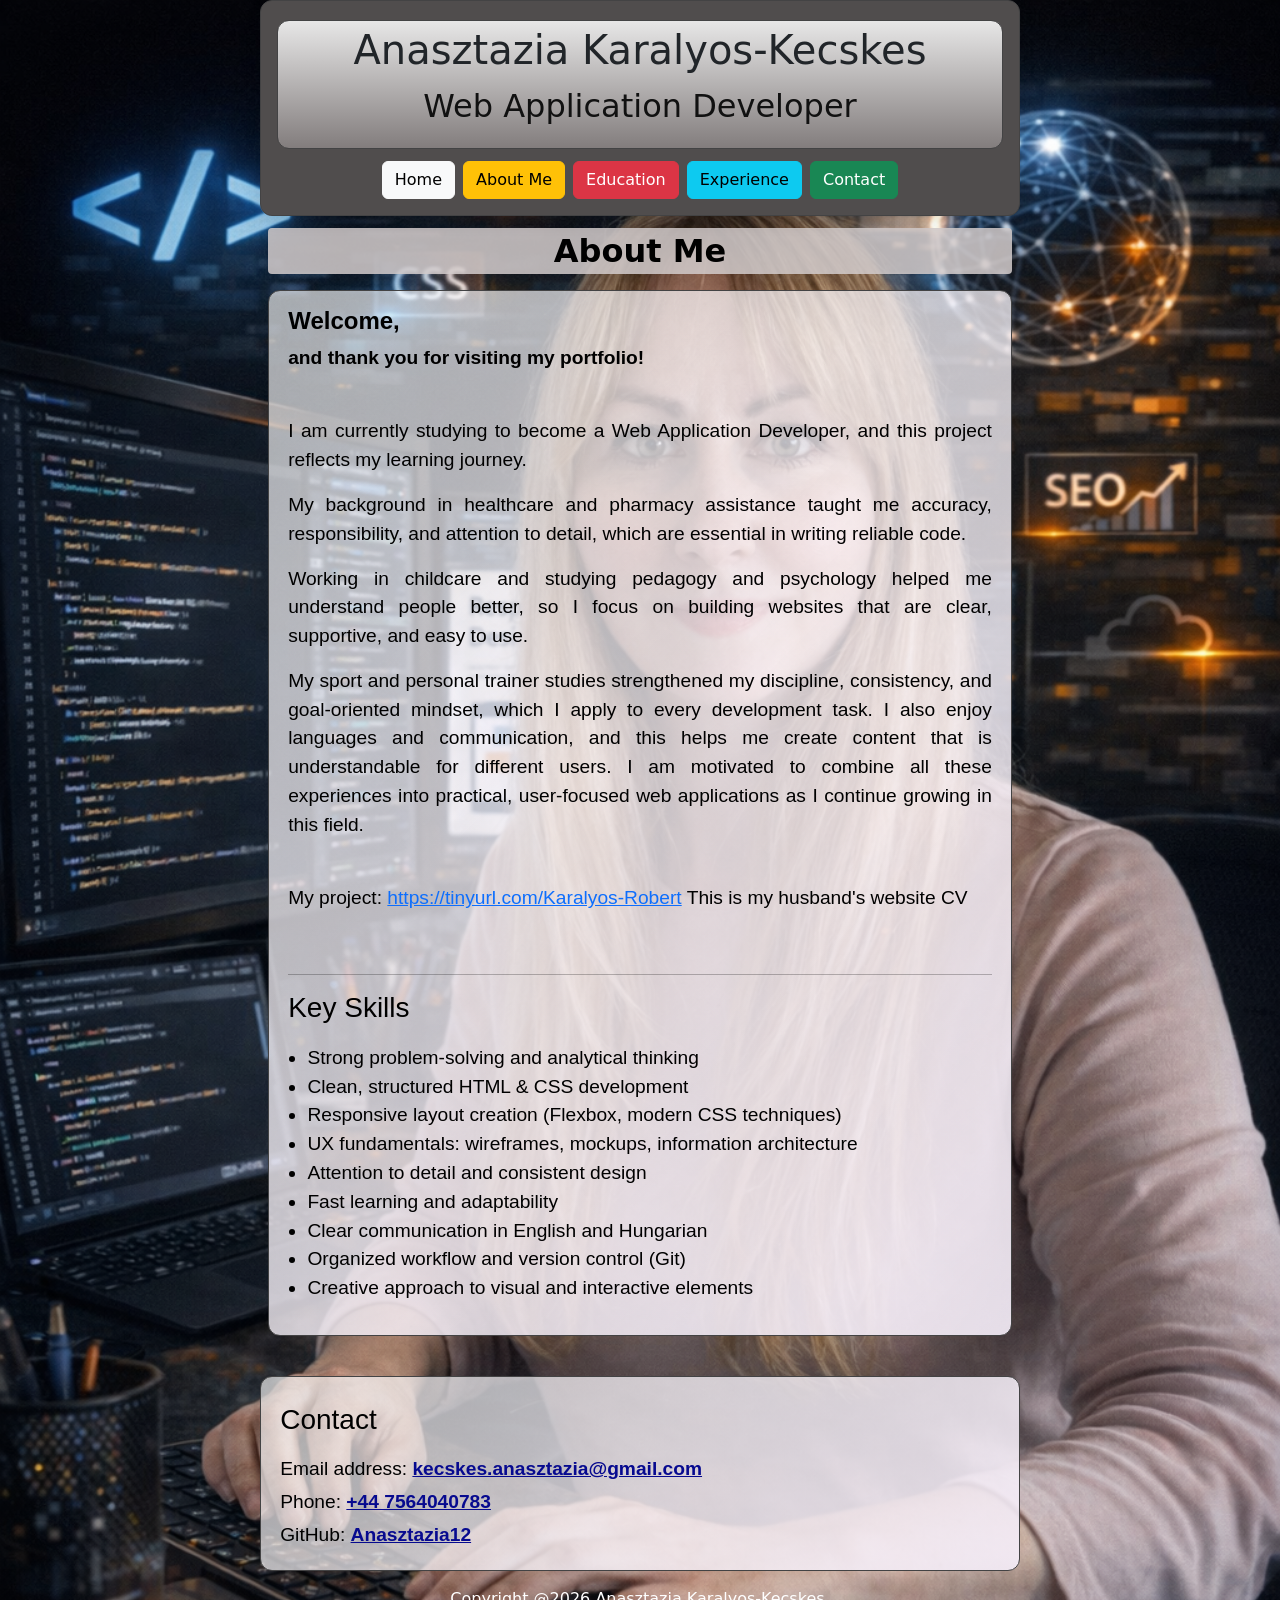
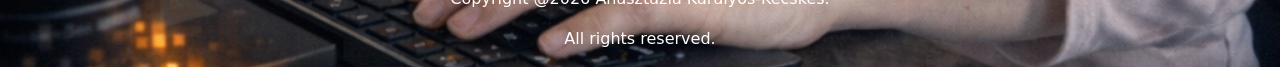
==== about_me.html @ f7497992 "bootstrap css, js link for modal" ====
<!DOCTYPE html>
<html lang="en">
<head>
    <meta charset="UTF-8">
    <meta name="viewport" content="width=device-width, initial-scale=1.0">

    <!-- Bootstrap CSS -->
    <link href="https://cdn.jsdelivr.net/npm/bootstrap@5.3.8/dist/css/bootstrap.min.css" rel="stylesheet">

    <!-- title -->
    <title>Anasztazia Karalyos-Kecskes</title>
    <meta name="description" content="Portfolio website of Anasztazia Karalyos-Kecskes, web application development student showcasing skills, education and professional experience.">

    <!-- Favicon -->
    <link rel="icon" href="assets/images/face_me.ico" type="image/x-icon">
    <link rel="icon" type="image/png" sizes="32x32" href="assets/images/face_me_32.png">
    <link rel="icon" type="image/png" sizes="16x16" href="assets/images/face_me_16.png">
    <link rel="apple-touch-icon" sizes="180x180" href="assets/images/face_me_180.png">

    <!-- style sheet -->
    <link rel="stylesheet" href="assets/css/style.css">
</head>

<body>
<!-- Header -->
<header class="top-title">
    <div class="page-shell">
        <h1>Anasztazia Karalyos-Kecskes</h1>
        <h2>Web Application Developer</h2>
    </div>

    <!-- Navigation -->
    <nav class="site-nav" aria-label="Main navigation">
        <a class="btn btn-light" href="index.html" role="button" aria-label="Go to Home page">Home</a>
        <a class="btn btn-warning" href="about_me.html" role="button" aria-label="Go to About Me page">About Me</a>
        <a class="btn btn-danger" href="education.html" role="button" aria-label="Go to Education page">Education</a>
        <a class="btn btn-info" href="experience.html" role="button" aria-label="Go to Experience page">Experience</a>
        <a class="btn btn-success" href="#contact" role="button" aria-label="Jump to Contact section">Contact</a>
    </nav>
</header> 

<!-- Main Section - About Me -->
 <main class="cv-layout">
    <section id="about-me">
        <div class="subtitle">
            <h2><strong>About Me</strong></h2>
        </div>
        <div class="info">
            <h4><strong>Welcome, </strong></h4>
            <p><strong>and thank you for visiting my portfolio!</strong></p>
            <br>
            <p>I am currently studying to become a Web Application Developer, and this project reflects my learning journey. </p> 
            <p>My background in healthcare and pharmacy assistance taught me accuracy, responsibility, and attention to detail, which are essential in writing reliable code.</p>
            <p> Working in childcare and studying pedagogy and psychology helped me understand people better, so I focus on building websites that are clear, supportive, and easy to use.</p>
            <p>My sport and personal trainer studies strengthened my discipline, consistency, and goal-oriented mindset, which I apply to every development task. 
            I also enjoy languages and communication, and this helps me create content that is understandable for different users. 
            I am motivated to combine all these experiences into practical, user-focused web applications as I continue growing in this field.</p>               
            <br>
            <p>My project: <a href="https://tinyurl.com/Karalyos-Robert" target="_blank" rel="noopener noreferrer">https://tinyurl.com/Karalyos-Robert</a> This is my husband's website CV</p>
            <br><hr>
            <!-- Key Skills -->
             <h3>  Key Skills  </h3>
             <ul class="skills-list">
                <li>Strong problem‑solving and analytical thinking</li>
                <li>Clean, structured HTML & CSS development</li>
                <li>Responsive layout creation (Flexbox, modern CSS techniques)</li>
                <li>UX fundamentals: wireframes, mockups, information architecture</li>
                <li>Attention to detail and consistent design</li>  
                <li>Fast learning and adaptability</li> 
                <li>Clear communication in English and Hungarian</li>
                <li>Organized workflow and version control (Git)</li>
                <li>Creative approach to visual and interactive elements</li> 
            </ul> 
        </div>
    </section>
</main>


<!-- Footer - Contact  -->
  <footer id="contact">
    <h3>Contact</h3>
    <p>Email address: <a href="mailto:kecskes.anasztazia@gmail.com">kecskes.anasztazia@gmail.com</a></p>
    <p>Phone: <a href="tel:+447564040783">+44 7564040783</a></p>
    <p>GitHub: <a href="https://github.com/Anasztazia12" target="_blank" rel="noopener noreferrer">Anasztazia12</a></p>
</footer>

<!-- Copyright -->
<div class="copyright">
    <p>Copyright @2026 Anasztazia Karalyos-Kecskes.</p>
    <p>All rights reserved.</p>
</div>

<!-- Bootstrap JS -->
<script src="https://cdn.jsdelivr.net/npm/bootstrap@5.3.8/dist/js/bootstrap.bundle.min.js"></script>
</body>
</html>
---- assets/css/style.css ----
@import url('https://fonts.googleapis.com/css2?family=Almendra+SC&display=swap');
* {
    box-sizing: border-box;
}

html {
    scroll-behavior: smooth;
}
body{
    background-image: url('../images/background2.png');
    background-size: cover;
    background-position: 98% top;
    background-attachment: fixed;
    background-repeat: no-repeat;
}
/* index.html */
.background {
    background-image: url('../images/picture.png');
    background-size: cover;
    background-position: center;
    background-attachment: fixed;
    background-repeat: no-repeat;
}
.page-shell1 {
    max-width: 800px;
    margin: 0.2rem auto;
    padding: 0.3rem;
    border-radius: 12px;
}
.top-title1 {
   max-width: 760px;
    margin: 0 auto;
    border-radius: 12px;
    border: 1px solid #171718;
    padding: 1rem;
    text-align: left;
    backdrop-filter: blur(4px);
    box-shadow: 0 6px 18px rgba(119, 115, 115, 0.08);
   background: linear-gradient(180deg, rgba(115, 153, 230, 0.925) 0%, rgba(88, 86, 86, 0.932) 100%);
    color: hwb(142 93% 3%);
}
.top-title1 h1, .top-title1 h2 {
    margin: 0;
    line-height: 1.2;
    color: hwb(142 93% 3%);
}
.profile-image {
    width: 100%;
}
.circle {
    width: 100px;
    height: 100px;
    border-radius: 50%;
    overflow: hidden;
    border: 1px solid #171718;
    flex-shrink: 0;
}
/* Quote */
.quote {
    margin-bottom: 1.5rem;
    padding-bottom: 0.5rem;
     flex: 1;
}
 .quote h5 {
    font-family: 'Almendra SC', static;
	font-size: 1.4rem;
    color: hwb(142 93% 3%);
	text-align: center;
    margin: 0;
}
.quote-row {
    display: flex;
    align-items: center;
    justify-content: space-between;
    gap: 0.6rem;
}

/* index.html-Footer - Contact */
#contact1 {
	color: hwb(142 93% 3%);
	max-width: 760px;
    margin: 1rem auto;
	padding: 1rem 1.2rem;
	font-family: 'Franklin Gothic Medium', 'Arial Narrow', Arial, sans-serif;
	font-size: larger;
	text-align: justify;
	border: 1px solid #171718;
	border-radius: 12px;
	background: linear-gradient(180deg, rgba(115, 153, 230, 0.925) 0%, rgba(88, 86, 86, 0.932) 100%);
}
h3.contact1-title {
    margin: 0 0 0.5rem 0;
    text-align: left;
}
footer {
    padding: 0;
}

#contact1 p {
    margin: 0.25rem 0;
    text-align: left;
}

#contact1 a {
    color: hwb(245 3% 61%);
}

/* Header */
.page-shell {
    max-width: 800px;
    margin: 0.2rem auto;
    padding: 0.3rem;
    border: 1px solid #434344;
    border-radius: 12px;
    background: linear-gradient(180deg, rgba(255, 255, 255, 0.863) 0%, rgba(143, 137, 137, 0.8) 100%);
}

h1 {
    margin: 0;
} 
h2 {
    color: rgb(17, 17, 17);
    margin-top: 0.2rem;
    display: block;
	padding: 0.6rem 0.8rem;
}
.top-title {
    max-width: 760px;
    margin: 0 auto;
    border-radius: 12px;
    border: 1px solid #434344;
    text-align: center;
    padding: 1rem;
    background-color: rgb(80, 77, 77);
    backdrop-filter: blur(4px);
    box-shadow: 0 6px 18px rgba(0,0,0,0.08);
     line-height: 1;
}

.top-title h5:last-of-type {
    margin-bottom: 1rem;
}

/* header - button */
.site-nav {
    display: flex;
    gap: 0.5rem;
	justify-content: center;
	align-self: self-end;
    margin-top: 0.8rem;
}

/* .cv-layout */
.subtitle h2 {
    text-align: center;
    color: black;
    background-color: rgba(211, 204, 204, 0.856);   
    padding: 4px 8px;
    border-radius: 4px; 
}

.cv-layout {
	color: black;
    max-width: 760px;
    margin: 0 auto;
    padding: 0.5rem;
}
.cv-layout ul {
    margin-top: 0.3rem;
    margin-bottom: 1rem;
    padding-left: 1.2rem;
}

.cv-layout li,
.cv-layout p {
    line-height: 1.5;
}
.profile-layout {
	display: flex;
	gap: 1.2rem;
	align-items: center;
	flex-wrap: wrap;
}

/* About me */
.info {
	max-width: 760px;
    margin: 1rem auto;
	padding: 1rem 1.2rem;
	font-family: 'Franklin Gothic Medium', 'Arial Narrow', Arial, sans-serif;
	font-size: larger;
	text-align: justify;
    border: 1px solid #434344;
	border-radius: 12px;
	background: linear-gradient(135deg, rgba(255, 255, 255, 0.63) 0%, rgba(244, 236, 247, 0.92) 100%);
}
/* Skills */
h3 {
    text-align: left;
    margin: 0.6rem 0;
    padding-bottom: 0.6rem;
}
.skills-list {
    list-style: disc;
    padding-left: 1.5rem;
    
}
/* Education */

.education-section {
    margin-bottom: 1rem;
    max-width: 760px;
    border-radius: 12px;
}
.edu-item {
    display: flex;
    flex-direction: column;
    gap: 0.8rem;
    padding: 0.55rem 0;
    border-bottom: 1px solid #272526;
    gap: 0.25rem;
}

.edu-item:hover {
    background: linear-gradient(135deg, hsl(0, 100%, 99%) 0%, #dbd8db 100%);
    border-color: #000000;
    border-radius: 6px;
}
.edu-list {
    background: linear-gradient(135deg, rgba(255, 255, 255, 0.63) 0%, rgba(244, 236, 247, 0.92) 100%);
    display: flex;
    flex-direction: column;
    list-style: none;
    padding: 0;
    margin: 0;
    border: 1px solid #434344;
    border-radius: 12px;
    padding: 0.8rem;
    font-family: 'Franklin Gothic Medium', 'Arial Narrow', Arial, sans-serif;
    font-size: larger;
}

.edu-year {
    min-width: 200px;
    font-weight: 800;
    color: rgb(7, 10, 143);
}

.edu-text {
    flex: 1;
    font-weight: 600;
}

/* Experience */

.experience-grid {
    max-width: 760px;
    display: flex;
    flex-wrap: wrap;
    gap: 1rem;
}

.experience-item {
    flex: 1 1 320px;
    border: 1px solid #434344;
    font-size: large;
    border-radius: 12px;
    padding: 0.8rem;
    background: linear-gradient(135deg, rgba(255, 255, 255, 0.63) 0%, rgba(244, 236, 247, 0.92) 100%);
}

  .experience-item:hover {
    transform: translateY(-8px);
    background: linear-gradient(135deg, hsl(0, 100%, 99%) 0%, #dbd8db 100%);
    border-color: #0a0a0a;
}

/* Footer - Contact */
#contact {
	color: black;
	max-width: 760px;
    margin: 1rem auto;
	padding: 1rem 1.2rem;
	font-family: 'Franklin Gothic Medium', 'Arial Narrow', Arial, sans-serif;
	font-size: larger;
	text-align: justify;
	border: 1px solid #434344;
	border-radius: 12px;
	background: linear-gradient(135deg, rgba(255, 255, 255, 0.63) 0%, rgba(244, 236, 247, 0.92) 100%);
}
h3.contact-title {
    margin: 0 0 0.5rem 0;
    text-align: left;
}
footer {
    padding: 0;
}

#contact p {
    margin: 0.25rem 0;
    text-align: left;
}

#contact a {
    color: rgb(7, 10, 143);
    font-weight: 700;
}
#contact a:active {
    color: red;
}

/* Copyright */
.copyright {
    margin-top: 0.6rem;
    text-align: center;
    font-size: 1rem;
    color: #ffffff;
}
/* Responsive */
@media (max-width: 600px) {

    body {
        background-attachment: scroll;
        background-position: center top;
        background-size: cover;
    }

    .site-nav {
        display: flex;
        flex-direction: row;
        flex-wrap: wrap;
        justify-content: center;
        gap: 8px;
    }

    .site-nav a {
        width: auto;
        font-size: 0.9rem;
        padding: 8px 10px;
    }

    .quote-row {
        flex-direction: row;
    }

    .circle {
        width: 70px;
        height: 70px;
    }

    .quote h5 {
        font-size: 1.4rem;
    }

}
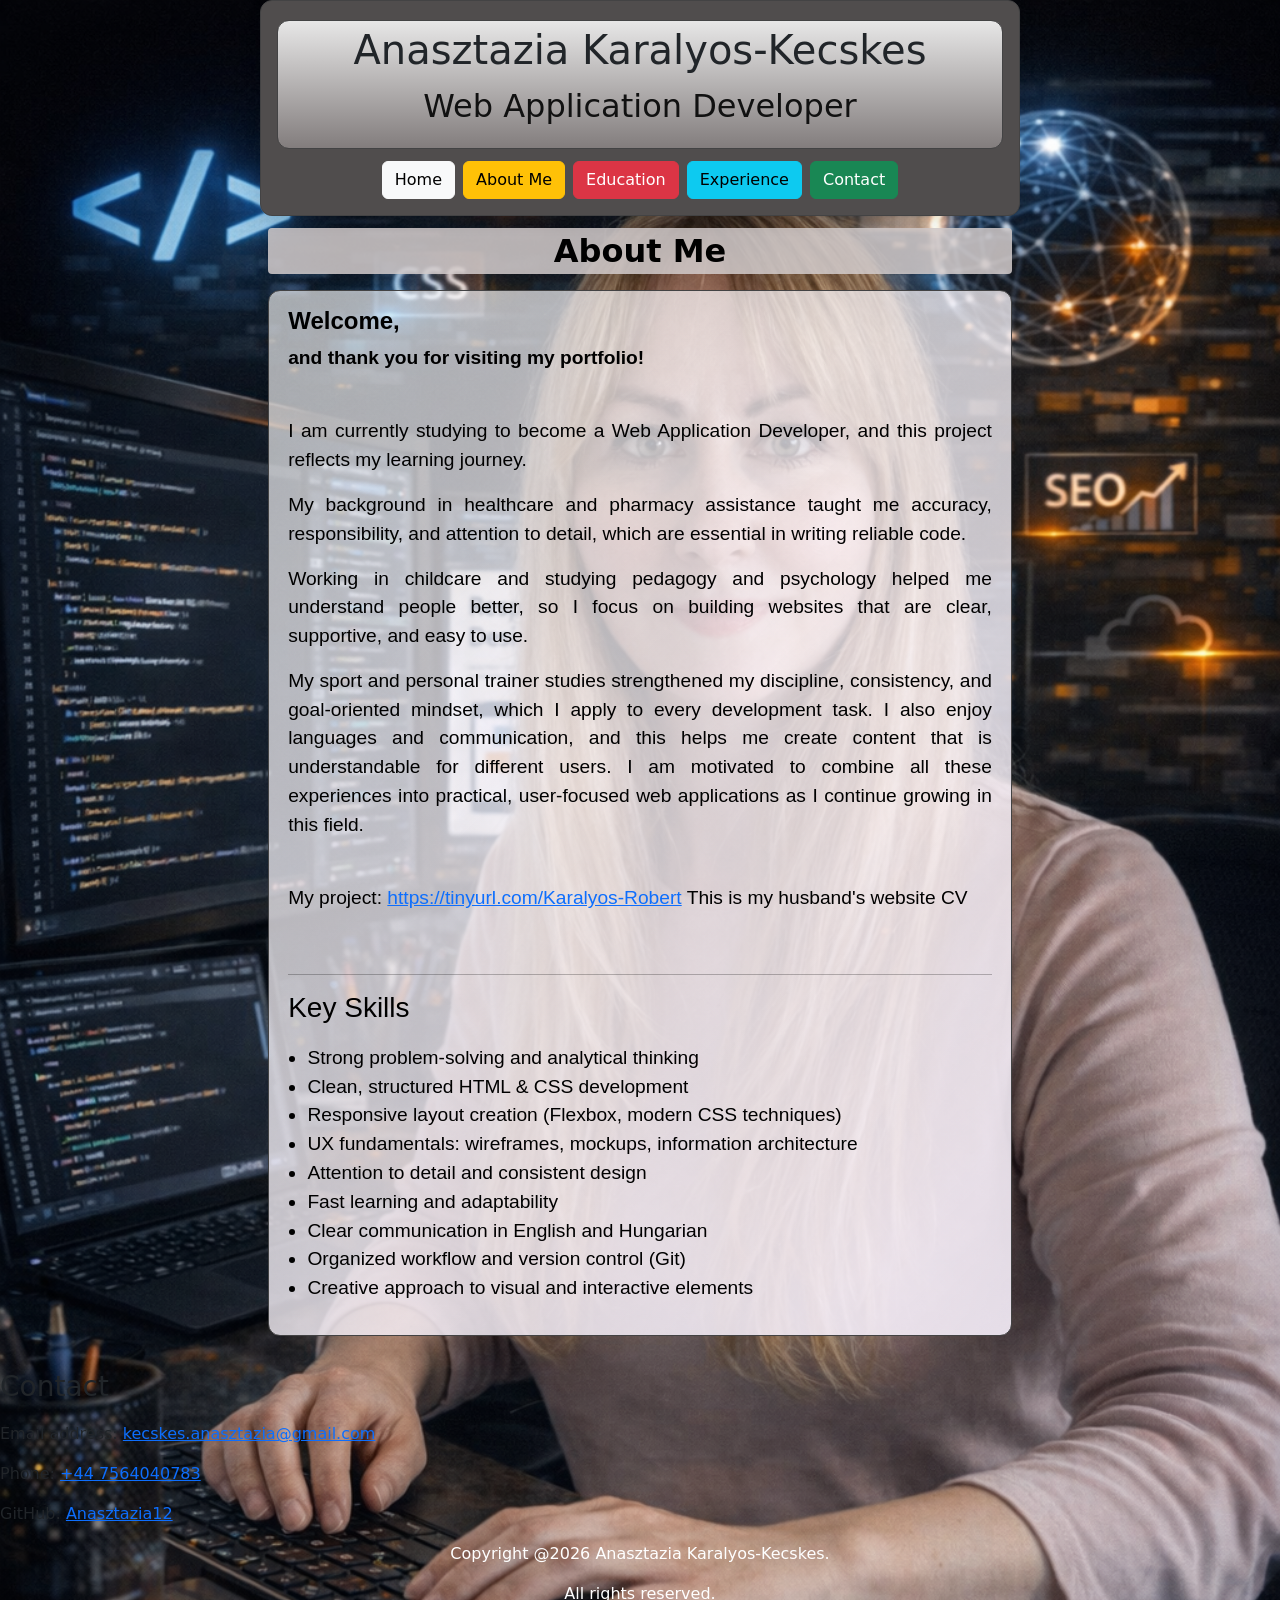
==== commit 87bfc6f8: "add contact modal and update contact button" ====
--- a/about_me.html
+++ b/about_me.html
@@ -35,7 +35,7 @@
         <a class="btn btn-warning" href="about_me.html" role="button" aria-label="Go to About Me page">About Me</a>
         <a class="btn btn-danger" href="education.html" role="button" aria-label="Go to Education page">Education</a>
         <a class="btn btn-info" href="experience.html" role="button" aria-label="Go to Experience page">Experience</a>
-        <a class="btn btn-success" href="#contact" role="button" aria-label="Jump to Contact section">Contact</a>
+        <button type="button" class="btn btn-success" data-bs-toggle="modal" data-bs-target="#contactModal" aria-label="Open Contact modal">Contact</button>
     </nav>
 </header> 
 
@@ -76,8 +76,25 @@
 </main>
 
 
-<!-- Footer - Contact  -->
-  <footer id="contact">
+<!-- Contact Modal -->
+<div class="modal fade" id="contactModal" tabindex="-1" aria-labelledby="contactModalLabel" aria-hidden="true">
+    <div class="modal-dialog">
+        <div class="modal-content">
+            <div class="modal-header">
+                <h5 class="modal-title" id="contactModalLabel">Contact</h5>
+                <button type="button" class="btn-close" data-bs-dismiss="modal" aria-label="Close"></button>
+            </div>
+            <div class="modal-body">
+                <p><strong>Email address:</strong> <a href="mailto:kecskes.anasztazia@gmail.com">kecskes.anasztazia@gmail.com</a></p>
+                <p><strong>Phone:</strong> <a href="tel:+447564040783">+44 7564040783</a></p>
+                <p><strong>GitHub:</strong> <a href="https://github.com/Anasztazia12" target="_blank" rel="noopener noreferrer">Anasztazia12</a></p>
+            </div>
+            <div class="modal-footer">
+                <button type="button" class="btn btn-secondary" data-bs-dismiss="modal">Close</button>
+            </div>
+        </div>
+    </div>
+</div>
     <h3>Contact</h3>
     <p>Email address: <a href="mailto:kecskes.anasztazia@gmail.com">kecskes.anasztazia@gmail.com</a></p>
     <p>Phone: <a href="tel:+447564040783">+44 7564040783</a></p>
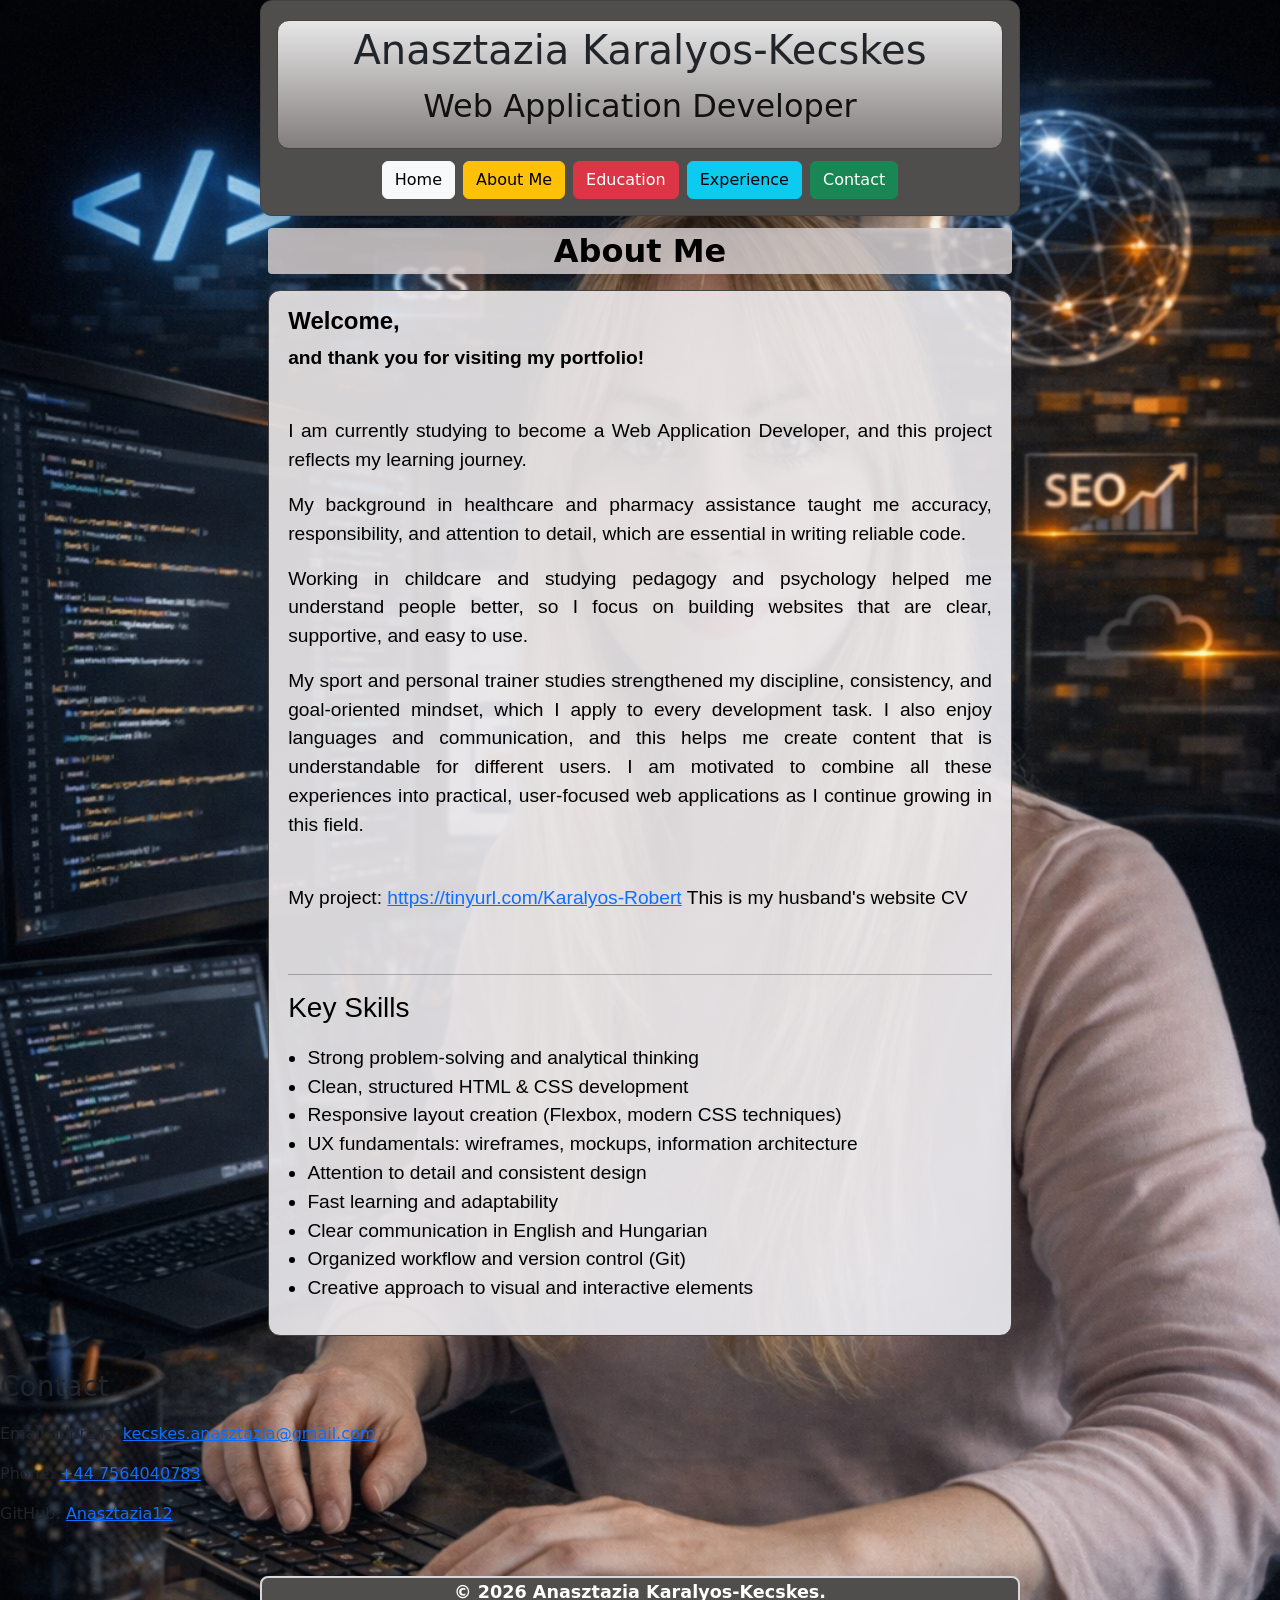
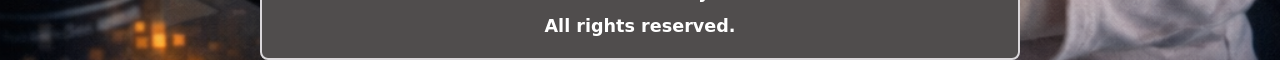
==== commit a0115c3e: "change copyright style, lighter background picture" ====
--- a/about_me.html
+++ b/about_me.html
@@ -15,7 +15,7 @@
     <link rel="icon" href="assets/images/face_me.ico" type="image/x-icon">
     <link rel="icon" type="image/png" sizes="32x32" href="assets/images/face_me_32.png">
     <link rel="icon" type="image/png" sizes="16x16" href="assets/images/face_me_16.png">
-    <link rel="apple-touch-icon" sizes="180x180" href="assets/images/face_me_180.png">
+    <link rel="apple-touch-icon" sizes="180x180" href="/assets/images/face_me_180.png">
 
     <!-- style sheet -->
     <link rel="stylesheet" href="assets/css/style.css">
@@ -103,8 +103,8 @@
 
 <!-- Copyright -->
 <div class="copyright">
-    <p>Copyright @2026 Anasztazia Karalyos-Kecskes.</p>
-    <p>All rights reserved.</p>
+    <p><strong>© 2026 Anasztazia Karalyos-Kecskes.</strong></p>
+    <p><strong>All rights reserved.</strong></p>
 </div>
 
 <!-- Bootstrap JS -->
--- a/assets/css/style.css
+++ b/assets/css/style.css
@@ -14,36 +14,40 @@
     background-repeat: no-repeat;
 }
 /* index.html */
-.background {
-    background-image: url('../images/picture.png');
-    background-size: cover;
-    background-position: center;
-    background-attachment: fixed;
-    background-repeat: no-repeat;
-}
+.background { 
+    background-image: url('../images/picture.png'); 
+    background-size: cover; 
+    background-position: center 20%; 
+    background-attachment: fixed; 
+    background-repeat: no-repeat; 
+}
+
+
 .page-shell1 {
-    max-width: 800px;
+    max-width: 760px;
     margin: 0.2rem auto;
     padding: 0.3rem;
     border-radius: 12px;
 }
-.top-title1 {
+.top-title1  {
    max-width: 760px;
     margin: 0 auto;
     border-radius: 12px;
-    border: 1px solid #171718;
+    border: 4px solid #cfcff3;
     padding: 1rem;
     text-align: left;
     backdrop-filter: blur(4px);
-    box-shadow: 0 6px 18px rgba(119, 115, 115, 0.08);
-   background: linear-gradient(180deg, rgba(115, 153, 230, 0.925) 0%, rgba(88, 86, 86, 0.932) 100%);
+    background: linear-gradient(180deg, rgba(138, 172, 240, 0.925) 0%, rgba(66, 66, 66, 0.932) 100%);
     color: hwb(142 93% 3%);
 }
 .top-title1 h1, .top-title1 h2 {
     margin: 0;
     line-height: 1.2;
     color: hwb(142 93% 3%);
-}
+    text-align: center;
+}
+
+/* Picture */
 .profile-image {
     width: 100%;
 }
@@ -59,7 +63,7 @@
 .quote {
     margin-bottom: 1.5rem;
     padding-bottom: 0.5rem;
-     flex: 1;
+    flex: 1;
 }
  .quote h5 {
     font-family: 'Almendra SC', static;
@@ -75,36 +79,6 @@
     gap: 0.6rem;
 }
 
-/* index.html-Footer - Contact */
-#contact1 {
-	color: hwb(142 93% 3%);
-	max-width: 760px;
-    margin: 1rem auto;
-	padding: 1rem 1.2rem;
-	font-family: 'Franklin Gothic Medium', 'Arial Narrow', Arial, sans-serif;
-	font-size: larger;
-	text-align: justify;
-	border: 1px solid #171718;
-	border-radius: 12px;
-	background: linear-gradient(180deg, rgba(115, 153, 230, 0.925) 0%, rgba(88, 86, 86, 0.932) 100%);
-}
-h3.contact1-title {
-    margin: 0 0 0.5rem 0;
-    text-align: left;
-}
-footer {
-    padding: 0;
-}
-
-#contact1 p {
-    margin: 0.25rem 0;
-    text-align: left;
-}
-
-#contact1 a {
-    color: hwb(245 3% 61%);
-}
-
 /* Header */
 .page-shell {
     max-width: 800px;
@@ -114,7 +88,6 @@
     border-radius: 12px;
     background: linear-gradient(180deg, rgba(255, 255, 255, 0.863) 0%, rgba(143, 137, 137, 0.8) 100%);
 }
-
 h1 {
     margin: 0;
 } 
@@ -134,7 +107,7 @@
     background-color: rgb(80, 77, 77);
     backdrop-filter: blur(4px);
     box-shadow: 0 6px 18px rgba(0,0,0,0.08);
-     line-height: 1;
+    line-height: 1;
 }
 
 .top-title h5:last-of-type {
@@ -158,7 +131,6 @@
     padding: 4px 8px;
     border-radius: 4px; 
 }
-
 .cv-layout {
 	color: black;
     max-width: 760px;
@@ -170,7 +142,6 @@
     margin-bottom: 1rem;
     padding-left: 1.2rem;
 }
-
 .cv-layout li,
 .cv-layout p {
     line-height: 1.5;
@@ -192,8 +163,9 @@
 	text-align: justify;
     border: 1px solid #434344;
 	border-radius: 12px;
-	background: linear-gradient(135deg, rgba(255, 255, 255, 0.63) 0%, rgba(244, 236, 247, 0.92) 100%);
-}
+    background: linear-gradient(135deg, rgba(235, 231, 231, 0.904) 0%, rgba(235, 235, 240, 0.92) 100%);
+}
+
 /* Skills */
 h3 {
     text-align: left;
@@ -203,10 +175,9 @@
 .skills-list {
     list-style: disc;
     padding-left: 1.5rem;
-    
-}
+}
+
 /* Education */
-
 .education-section {
     margin-bottom: 1rem;
     max-width: 760px;
@@ -215,19 +186,11 @@
 .edu-item {
     display: flex;
     flex-direction: column;
-    gap: 0.8rem;
+    gap: 0.25rem;
     padding: 0.55rem 0;
-    border-bottom: 1px solid #272526;
-    gap: 0.25rem;
-}
-
-.edu-item:hover {
-    background: linear-gradient(135deg, hsl(0, 100%, 99%) 0%, #dbd8db 100%);
-    border-color: #000000;
-    border-radius: 6px;
+    border-bottom: 1px solid #434344;
 }
 .edu-list {
-    background: linear-gradient(135deg, rgba(255, 255, 255, 0.63) 0%, rgba(244, 236, 247, 0.92) 100%);
     display: flex;
     flex-direction: column;
     list-style: none;
@@ -238,84 +201,148 @@
     padding: 0.8rem;
     font-family: 'Franklin Gothic Medium', 'Arial Narrow', Arial, sans-serif;
     font-size: larger;
-}
-
+    background: linear-gradient(135deg, rgba(235, 231, 231, 0.904) 0%, rgba(235, 235, 240, 0.92) 100%);
+}
 .edu-year {
     min-width: 200px;
     font-weight: 800;
     color: rgb(7, 10, 143);
 }
-
 .edu-text {
     flex: 1;
     font-weight: 600;
 }
-
+.edu-item:hover {
+    background: linear-gradient(135deg, hsl(0, 1%, 20%) 0%, #dbd8db 100%);
+    border-color: #0a0a0a;
+    border-radius: 6px;
+}
 /* Experience */
-
 .experience-grid {
     max-width: 760px;
     display: flex;
     flex-wrap: wrap;
     gap: 1rem;
 }
-
 .experience-item {
     flex: 1 1 320px;
     border: 1px solid #434344;
     font-size: large;
     border-radius: 12px;
     padding: 0.8rem;
-    background: linear-gradient(135deg, rgba(255, 255, 255, 0.63) 0%, rgba(244, 236, 247, 0.92) 100%);
-}
-
+    background: linear-gradient(135deg, rgba(235, 231, 231, 0.89) 0%, rgba(235, 235, 240, 0.92) 100%);
+}
   .experience-item:hover {
     transform: translateY(-8px);
-    background: linear-gradient(135deg, hsl(0, 100%, 99%) 0%, #dbd8db 100%);
+    background: linear-gradient(135deg, hsl(0, 1%, 20%) 0%, #dbd8db 100%);
     border-color: #0a0a0a;
-}
-
-/* Footer - Contact */
-#contact {
-	color: black;
-	max-width: 760px;
-    margin: 1rem auto;
-	padding: 1rem 1.2rem;
-	font-family: 'Franklin Gothic Medium', 'Arial Narrow', Arial, sans-serif;
-	font-size: larger;
-	text-align: justify;
-	border: 1px solid #434344;
-	border-radius: 12px;
-	background: linear-gradient(135deg, rgba(255, 255, 255, 0.63) 0%, rgba(244, 236, 247, 0.92) 100%);
-}
-h3.contact-title {
-    margin: 0 0 0.5rem 0;
-    text-align: left;
-}
-footer {
-    padding: 0;
-}
-
-#contact p {
-    margin: 0.25rem 0;
-    text-align: left;
-}
-
-#contact a {
-    color: rgb(7, 10, 143);
-    font-weight: 700;
-}
-#contact a:active {
-    color: red;
 }
 
 /* Copyright */
 .copyright {
-    margin-top: 0.6rem;
+    max-width: 760px;
+    margin: 50px auto 0;
+    padding: 6px 12px;
+    background-color: rgb(80, 77, 77);
+    backdrop-filter: blur(4px);
+    box-shadow: 0 6px 18px rgba(0,0,0,0.08);
+    line-height: 1;
+    border-radius: 8px;
+    border: #dbd8db 2px solid;
     text-align: center;
-    font-size: 1rem;
+    font-size: 1.1rem;
     color: #ffffff;
 }
+
+/* Custom Bootstrap modal style for contact */
+#contactModal .modal-content {
+    background: linear-gradient(135deg, rgba(245,245,245,0.97) 0%, rgba(180,180,180,0.92) 100%);
+    border-radius: 16px;
+    border: 2px solid #434344;
+    box-shadow: 0 8px 32px rgba(80,77,77,0.18);
+}
+#contactModal .modal-header, #contactModal .modal-footer {
+    background: rgba(143,137,137,0.18);
+    border-bottom: 1px solid #434344;
+    border-top-left-radius: 16px;
+    border-top-right-radius: 16px;
+}
+#contactModal .modal-title {
+    color: #232323;
+    font-family: 'Almendra SC', serif;
+    font-size: 1.6rem;
+}
+#contactModal .modal-body {
+    font-family: 'Franklin Gothic Medium', 'Arial Narrow', Arial, sans-serif;
+    font-size: 1.1rem;
+    color: #171718;
+
+}
+#contactModal .btn-secondary {
+    background: linear-gradient(90deg, #b4b4b4 0%, #585656 100%);
+    color: #fff;
+    border: none;
+}
+#contactModal .btn-close {
+    filter: none;
+    opacity: 1;
+    background-color: #e0e0e0;
+    border-radius: 50%;
+    border: 2px solid #2a4d8f;
+    width: 2.2rem;
+    height: 2.2rem;
+    box-shadow: 0 4px 16px rgba(42,77,143,0.18);
+    display: flex;
+    align-items: center;
+    justify-content: center;
+    transition: background 0.2s, border 0.2s, box-shadow 0.2s, transform 0.2s;
+    color: #2a4d8f;
+    font-size: 1.6rem;
+}
+#contactModal .btn-close::after {
+    content: '×';
+    font-size: 1.6rem;
+    color: #2a4d8f;
+    font-weight: bold;
+    line-height: 1;
+    display: block;
+    width: 100%;
+    text-align: center;
+}
+#contactModal .btn-close span {
+    display: none;
+}
+#contactModal .btn-close:hover {
+    background-color: #2a4d8f;
+    border-color: #232323;
+    color: #fff;
+    box-shadow: 0 6px 24px rgba(42,77,143,0.28);
+    transform: scale(1.08);
+}
+#contactModal .btn-close:hover::after {
+    color: #fff;
+}
+#contactModal .btn-close:focus {
+    outline: 2px solid #2a4d8f;
+    outline-offset: 2px;
+}
+#contactModal .btn-secondary:hover {
+    color: blue;
+}
+
+    
+#contactModal .modal-body a {
+    color: #082d72;
+    font-weight: 700;
+    text-decoration: underline;
+}
+#contactModal .modal-body a:hover {
+    color: #048079;
+}
+#contactModal .modal-body a:active {
+    color: #af0404;
+}
+
 /* Responsive */
 @media (max-width: 600px) {
 
@@ -342,14 +369,32 @@
     .quote-row {
         flex-direction: row;
     }
-
+    .quote h5 {
+        font-size: 1.4rem;
+    }
     .circle {
         width: 70px;
         height: 70px;
     }
 
-    .quote h5 {
-        font-size: 1.4rem;
-    }
-
-} +    #contactModal .modal-content {
+        padding: 0.5rem;
+        border-radius: 10px;
+    }
+    #contactModal .modal-title {
+        font-size: 1.2rem;
+    }
+    #contactModal .modal-body {
+        font-size: 1rem;
+        padding: 0.5rem 0.2rem;
+    }
+    #contactModal .modal-header, #contactModal .modal-footer {
+        border-radius: 10px 10px 0 0;
+        padding: 0.5rem 0.7rem;
+    }
+    #contactModal .btn-secondary {
+        font-size: 0.95rem;
+        padding: 0.3rem 0.8rem;
+    }
+}
+
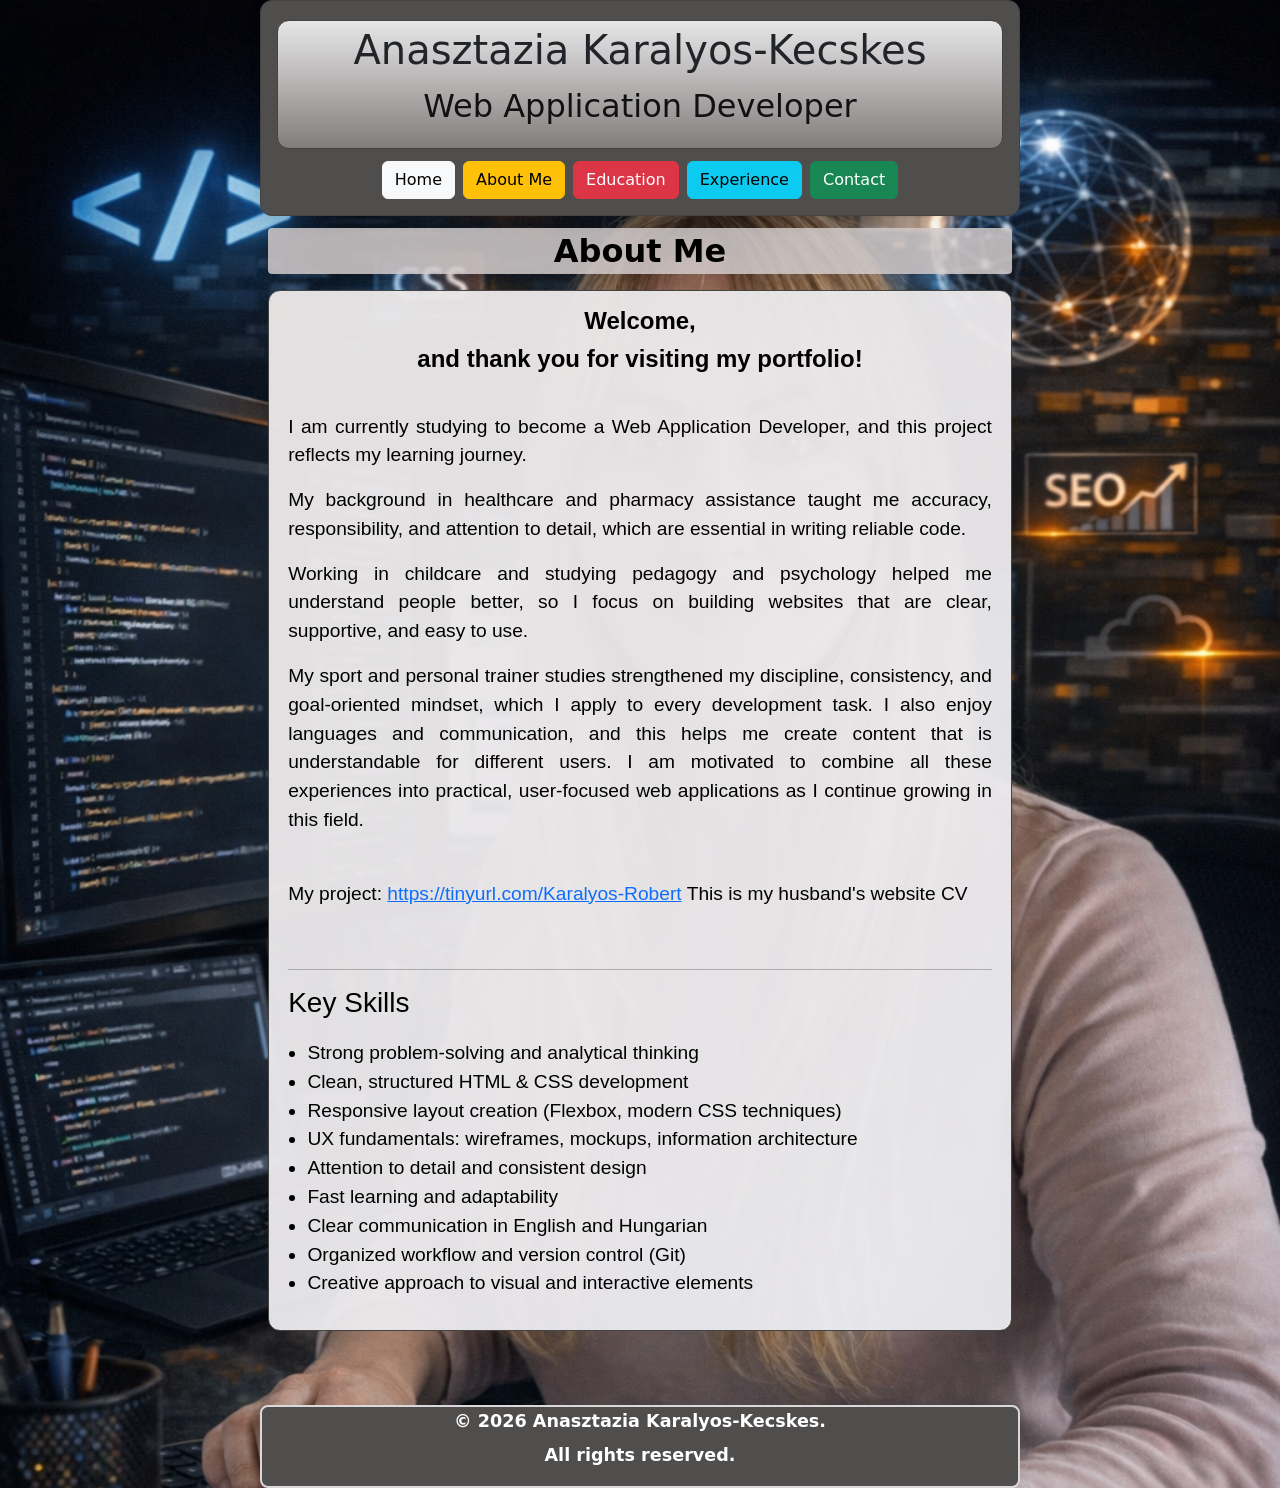
==== commit 628847a6: "Add missing <footer> section and center copyright" ====
--- a/about_me.html
+++ b/about_me.html
@@ -47,7 +47,7 @@
         </div>
         <div class="info">
             <h4><strong>Welcome, </strong></h4>
-            <p><strong>and thank you for visiting my portfolio!</strong></p>
+            <h4><strong>and thank you for visiting my portfolio!</strong></h4>
             <br>
             <p>I am currently studying to become a Web Application Developer, and this project reflects my learning journey. </p> 
             <p>My background in healthcare and pharmacy assistance taught me accuracy, responsibility, and attention to detail, which are essential in writing reliable code.</p>
@@ -75,7 +75,6 @@
     </section>
 </main>
 
-
 <!-- Contact Modal -->
 <div class="modal fade" id="contactModal" tabindex="-1" aria-labelledby="contactModalLabel" aria-hidden="true">
     <div class="modal-dialog">
@@ -95,17 +94,12 @@
         </div>
     </div>
 </div>
-    <h3>Contact</h3>
-    <p>Email address: <a href="mailto:kecskes.anasztazia@gmail.com">kecskes.anasztazia@gmail.com</a></p>
-    <p>Phone: <a href="tel:+447564040783">+44 7564040783</a></p>
-    <p>GitHub: <a href="https://github.com/Anasztazia12" target="_blank" rel="noopener noreferrer">Anasztazia12</a></p>
-</footer>
 
 <!-- Copyright -->
-<div class="copyright">
+<footer class="copyright">
     <p><strong>© 2026 Anasztazia Karalyos-Kecskes.</strong></p>
     <p><strong>All rights reserved.</strong></p>
-</div>
+</footer>
 
 <!-- Bootstrap JS -->
 <script src="https://cdn.jsdelivr.net/npm/bootstrap@5.3.8/dist/js/bootstrap.bundle.min.js"></script>
--- a/assets/css/style.css
+++ b/assets/css/style.css
@@ -163,7 +163,12 @@
 	text-align: justify;
     border: 1px solid #434344;
 	border-radius: 12px;
-    background: linear-gradient(135deg, rgba(235, 231, 231, 0.904) 0%, rgba(235, 235, 240, 0.92) 100%);
+    background: linear-gradient(135deg, rgba(235, 231, 231, 0.966) 0%, rgba(235, 235, 240, 0.952) 100%);
+}
+h4 {
+    margin: 0;
+    padding-bottom: 0.6rem;
+    text-align: center;
 }
 
 /* Skills */
@@ -201,7 +206,7 @@
     padding: 0.8rem;
     font-family: 'Franklin Gothic Medium', 'Arial Narrow', Arial, sans-serif;
     font-size: larger;
-    background: linear-gradient(135deg, rgba(235, 231, 231, 0.904) 0%, rgba(235, 235, 240, 0.92) 100%);
+    background: linear-gradient(135deg, rgba(235, 231, 231, 0.966) 0%, rgba(235, 235, 240, 0.952) 100%);
 }
 .edu-year {
     min-width: 200px;
@@ -230,7 +235,7 @@
     font-size: large;
     border-radius: 12px;
     padding: 0.8rem;
-    background: linear-gradient(135deg, rgba(235, 231, 231, 0.89) 0%, rgba(235, 235, 240, 0.92) 100%);
+    background: linear-gradient(135deg, rgba(235, 231, 231, 0.966) 0%, rgba(235, 235, 240, 0.952) 100%);
 }
   .experience-item:hover {
     transform: translateY(-8px);
@@ -330,7 +335,6 @@
     color: blue;
 }
 
-    
 #contactModal .modal-body a {
     color: #082d72;
     font-weight: 700;
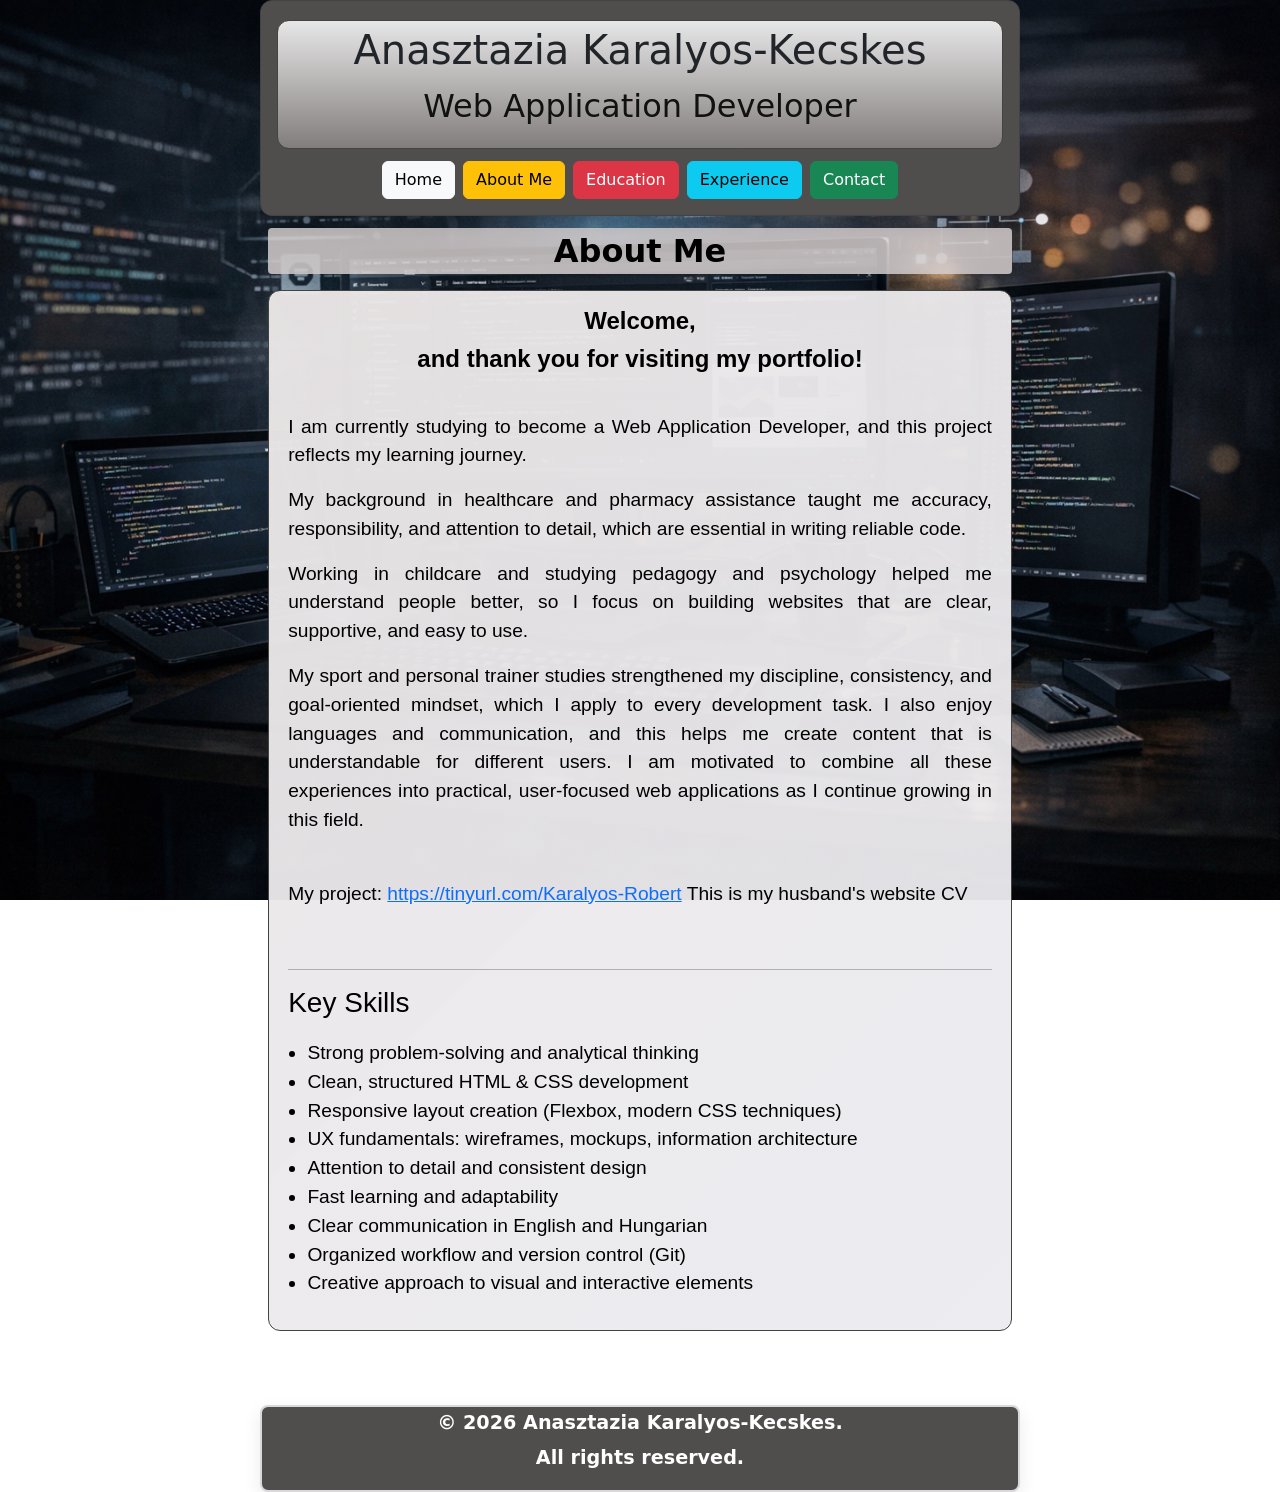
==== commit 4aab3871: "correct favicon paths, remove invalid ARIA labele, and fix CSS code" ====
--- a/about_me.html
+++ b/about_me.html
@@ -15,7 +15,7 @@
     <link rel="icon" href="assets/images/face_me.ico" type="image/x-icon">
     <link rel="icon" type="image/png" sizes="32x32" href="assets/images/face_me_32.png">
     <link rel="icon" type="image/png" sizes="16x16" href="assets/images/face_me_16.png">
-    <link rel="apple-touch-icon" sizes="180x180" href="/assets/images/face_me_180.png">
+    <link rel="apple-touch-icon" sizes="180x180" href="assets/images/face_me_180.png">
 
     <!-- style sheet -->
     <link rel="stylesheet" href="assets/css/style.css">
--- a/assets/css/style.css
+++ b/assets/css/style.css
@@ -7,7 +7,7 @@
     scroll-behavior: smooth;
 }
 body{
-    background-image: url('../images/background2.png');
+    background-image: url('../images/picture.png');
     background-size: cover;
     background-position: 98% top;
     background-attachment: fixed;
@@ -16,8 +16,8 @@
 /* index.html */
 .background { 
     background-image: url('../images/picture.png'); 
-    background-size: cover; 
-    background-position: center 20%; 
+    background-size: cover;
+    background-position: 90% 20%; 
     background-attachment: fixed; 
     background-repeat: no-repeat; 
 }
@@ -66,7 +66,7 @@
     flex: 1;
 }
  .quote h5 {
-    font-family: 'Almendra SC', static;
+    font-family: 'Almendra SC', serif;
 	font-size: 1.4rem;
     color: hwb(142 93% 3%);
 	text-align: center;
@@ -77,6 +77,24 @@
     align-items: center;
     justify-content: space-between;
     gap: 0.6rem;
+}
+.copyright1 {
+    max-width: 760px;
+    margin: 50px auto 0;
+    position: fixed;
+    bottom: 0;
+    left: 0;
+    right: 0;
+    padding: 6px 12px;
+    background: linear-gradient(180deg, rgba(138, 172, 240, 0.925) 0%, rgba(66, 66, 66, 0.932) 100%);
+    backdrop-filter: blur(4px);
+    box-shadow: 0 6px 18px rgba(0,0,0,0.08);
+    line-height: 1;
+    border-radius: 8px;
+    border: #dbd8db 2px solid;
+    text-align: center;
+    font-size: 1.2rem;
+    color: #ffffff;
 }
 
 /* Header */
@@ -255,7 +273,7 @@
     border-radius: 8px;
     border: #dbd8db 2px solid;
     text-align: center;
-    font-size: 1.1rem;
+    font-size: 1.2rem;
     color: #ffffff;
 }
 
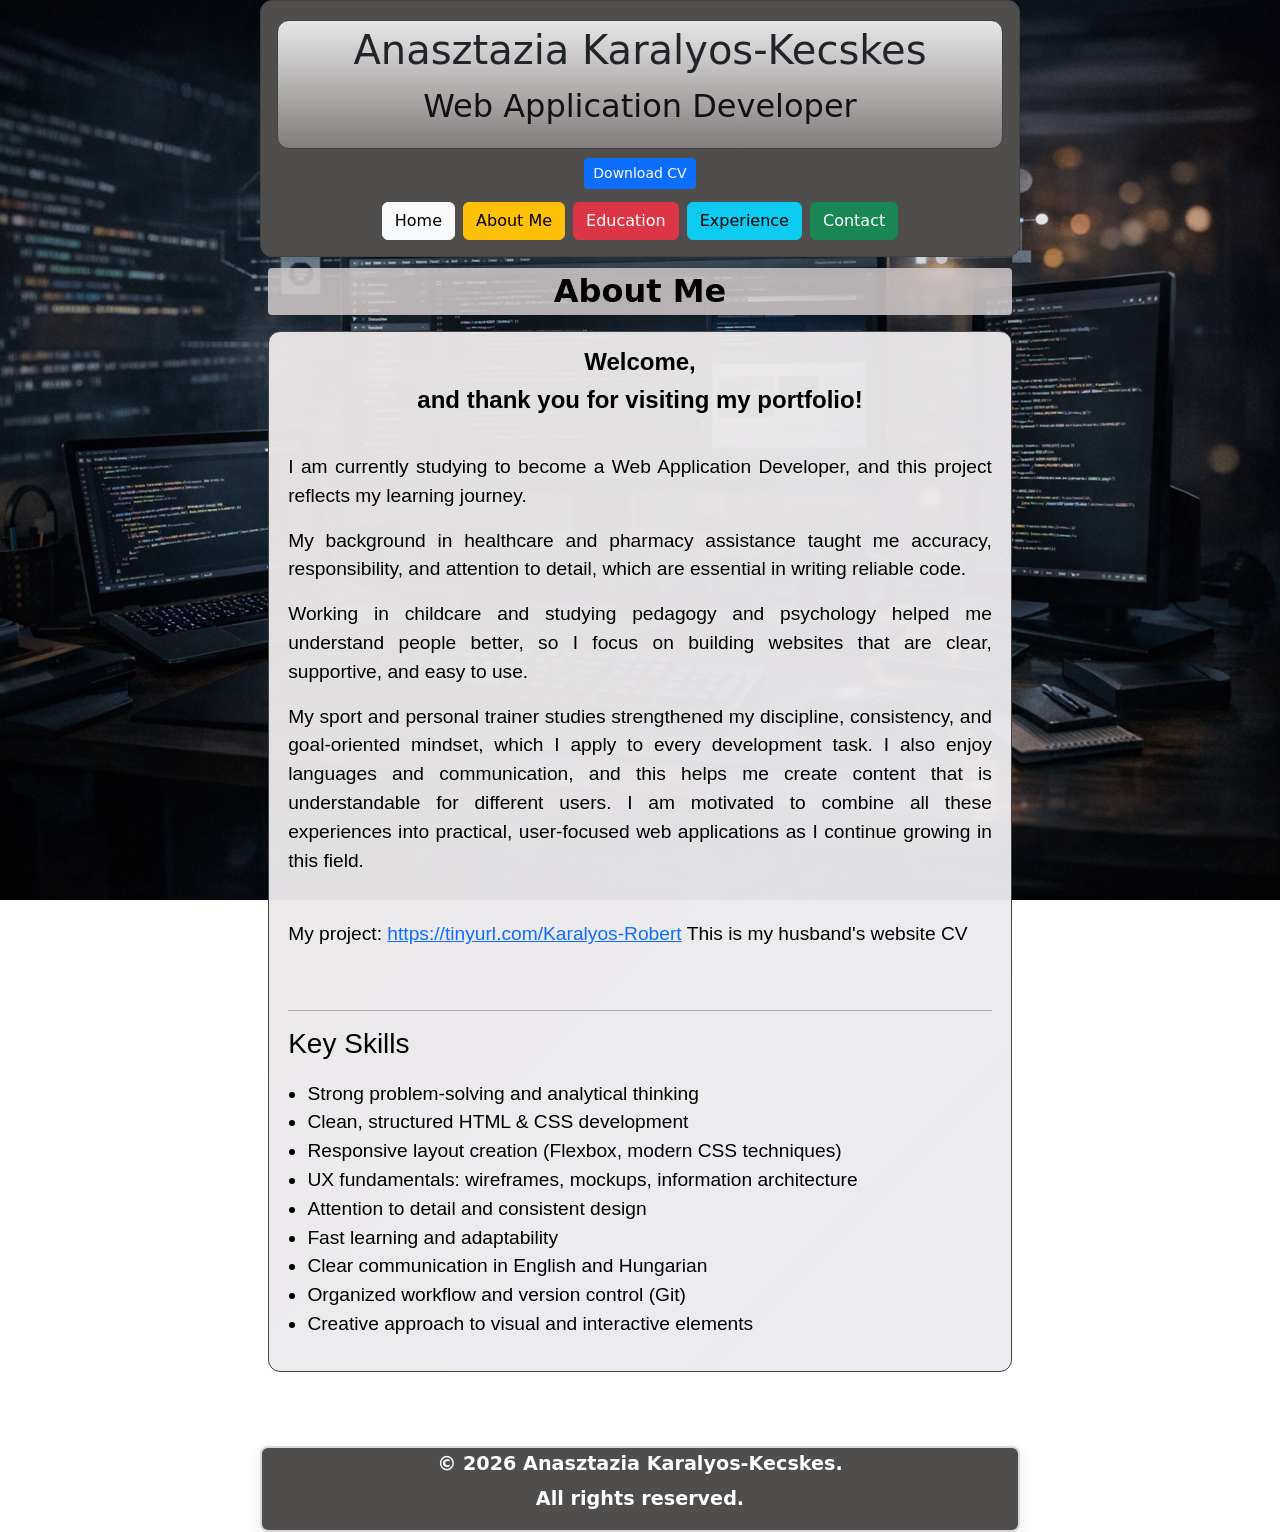
==== commit b0b7d959: "add pdf folder, pdf document, and cv dowload buttonto homepage" ====
--- a/about_me.html
+++ b/about_me.html
@@ -28,6 +28,11 @@
         <h1>Anasztazia Karalyos-Kecskes</h1>
         <h2>Web Application Developer</h2>
     </div>
+    <!-- CV Download Button -->
+<div class="cv-download-wrap">
+    <a href="assets/pdf/cv_document (1).pdf" download class="btn btn-primary btn-sm sharp-corners">
+        Download CV</a>
+</div>
 
     <!-- Navigation -->
     <nav class="site-nav" aria-label="Main navigation">
--- a/assets/css/style.css
+++ b/assets/css/style.css
@@ -128,17 +128,32 @@
     line-height: 1;
 }
 
-.top-title h5:last-of-type {
-    margin-bottom: 1rem;
-}
-
 /* header - button */
 .site-nav {
     display: flex;
     gap: 0.5rem;
-	justify-content: center;
-	align-self: self-end;
+    justify-content: center;
     margin-top: 0.8rem;
+}
+
+.cv-download-wrap {
+    text-align: center;
+    margin-top: 0.6rem;
+}
+
+.site-nav .btn {
+    border-width: 1px;
+}
+
+.site-nav .btn:hover,
+.site-nav .btn:focus-visible {
+    transform: translateY(-3px) scale(1.03);
+    box-shadow: 0 10px 20px rgba(0, 0, 0, 0.22);
+}
+
+.site-nav .btn:active {
+    transform: translateY(0) scale(0.99);
+    box-shadow: 0 4px 10px rgba(0, 0, 0, 0.18);
 }
 
 /* .cv-layout */
@@ -155,6 +170,18 @@
     margin: 0 auto;
     padding: 0.5rem;
 }
+.education-columns {
+    display: flex;
+    flex-direction: row;
+    align-items: flex-start;
+    gap: 1rem;
+}
+.education-columns .subtitle h2 {
+    min-height: 3.2rem;
+    display: flex;
+    align-items: center;
+    justify-content: center;
+}
 .cv-layout ul {
     margin-top: 0.3rem;
     margin-bottom: 1rem;
@@ -164,13 +191,6 @@
 .cv-layout p {
     line-height: 1.5;
 }
-.profile-layout {
-	display: flex;
-	gap: 1.2rem;
-	align-items: center;
-	flex-wrap: wrap;
-}
-
 /* About me */
 .info {
 	max-width: 760px;
@@ -206,14 +226,18 @@
     max-width: 760px;
     border-radius: 12px;
 }
-.edu-item {
-    display: flex;
-    flex-direction: column;
-    gap: 0.25rem;
-    padding: 0.55rem 0;
-    border-bottom: 1px solid #434344;
-}
-.edu-list {
+.qualification-section {
+    margin-bottom: 1rem;
+    max-width: 760px;
+    border-radius: 12px;
+}
+.education-columns .education-section,
+.education-columns .qualification-section {
+    flex: 1 1 0;
+    max-width: none;
+}
+.edu-list,
+.qual-list {
     display: flex;
     flex-direction: column;
     list-style: none;
@@ -226,6 +250,15 @@
     font-size: larger;
     background: linear-gradient(135deg, rgba(235, 231, 231, 0.966) 0%, rgba(235, 235, 240, 0.952) 100%);
 }
+.edu-list > li,
+.qual-list > li {
+    display: flex;
+    flex-direction: column;
+    gap: 0.25rem;
+    padding: 0.55rem 0;
+    border-bottom: 1px solid #434344;
+    transition: background 0.2s ease, border-color 0.2s ease, box-shadow 0.2s ease;
+}
 .edu-year {
     min-width: 200px;
     font-weight: 800;
@@ -235,10 +268,14 @@
     flex: 1;
     font-weight: 600;
 }
-.edu-item:hover {
-    background: linear-gradient(135deg, hsl(0, 1%, 20%) 0%, #dbd8db 100%);
-    border-color: #0a0a0a;
+.edu-list > li:hover,
+.qual-list > li:hover {
+    transform: translateY(-4px);
+    background: linear-gradient(135deg, rgba(189, 191, 194, 0.925) 0%, rgba(232, 236, 243, 0.92) 100%);
+    box-shadow: 0 6px 14px rgba(71, 79, 94, 0.16);
+    border-color: #7b879a;
     border-radius: 6px;
+    box-shadow: inset 0 0 0 1px rgba(123, 135, 154, 0.35);
 }
 /* Experience */
 .experience-grid {
@@ -254,11 +291,12 @@
     border-radius: 12px;
     padding: 0.8rem;
     background: linear-gradient(135deg, rgba(235, 231, 231, 0.966) 0%, rgba(235, 235, 240, 0.952) 100%);
+    transition: transform 0.2s ease, background 0.2s ease, border-color 0.2s ease, box-shadow 0.2s ease;
 }
   .experience-item:hover {
-    transform: translateY(-8px);
-    background: linear-gradient(135deg, hsl(0, 1%, 20%) 0%, #dbd8db 100%);
-    border-color: #0a0a0a;
+    transform: translateY(-4px);
+    background: linear-gradient(135deg, rgba(189, 191, 194, 0.925) 0%, rgba(232, 236, 243, 0.92) 100%);
+    box-shadow: 0 6px 14px rgba(71, 79, 94, 0.16);
 }
 
 /* Copyright */
@@ -368,6 +406,11 @@
 /* Responsive */
 @media (max-width: 600px) {
 
+    .education-columns {
+        flex-direction: column;
+        gap: 0.6rem;
+    }
+
     body {
         background-attachment: scroll;
         background-position: center top;
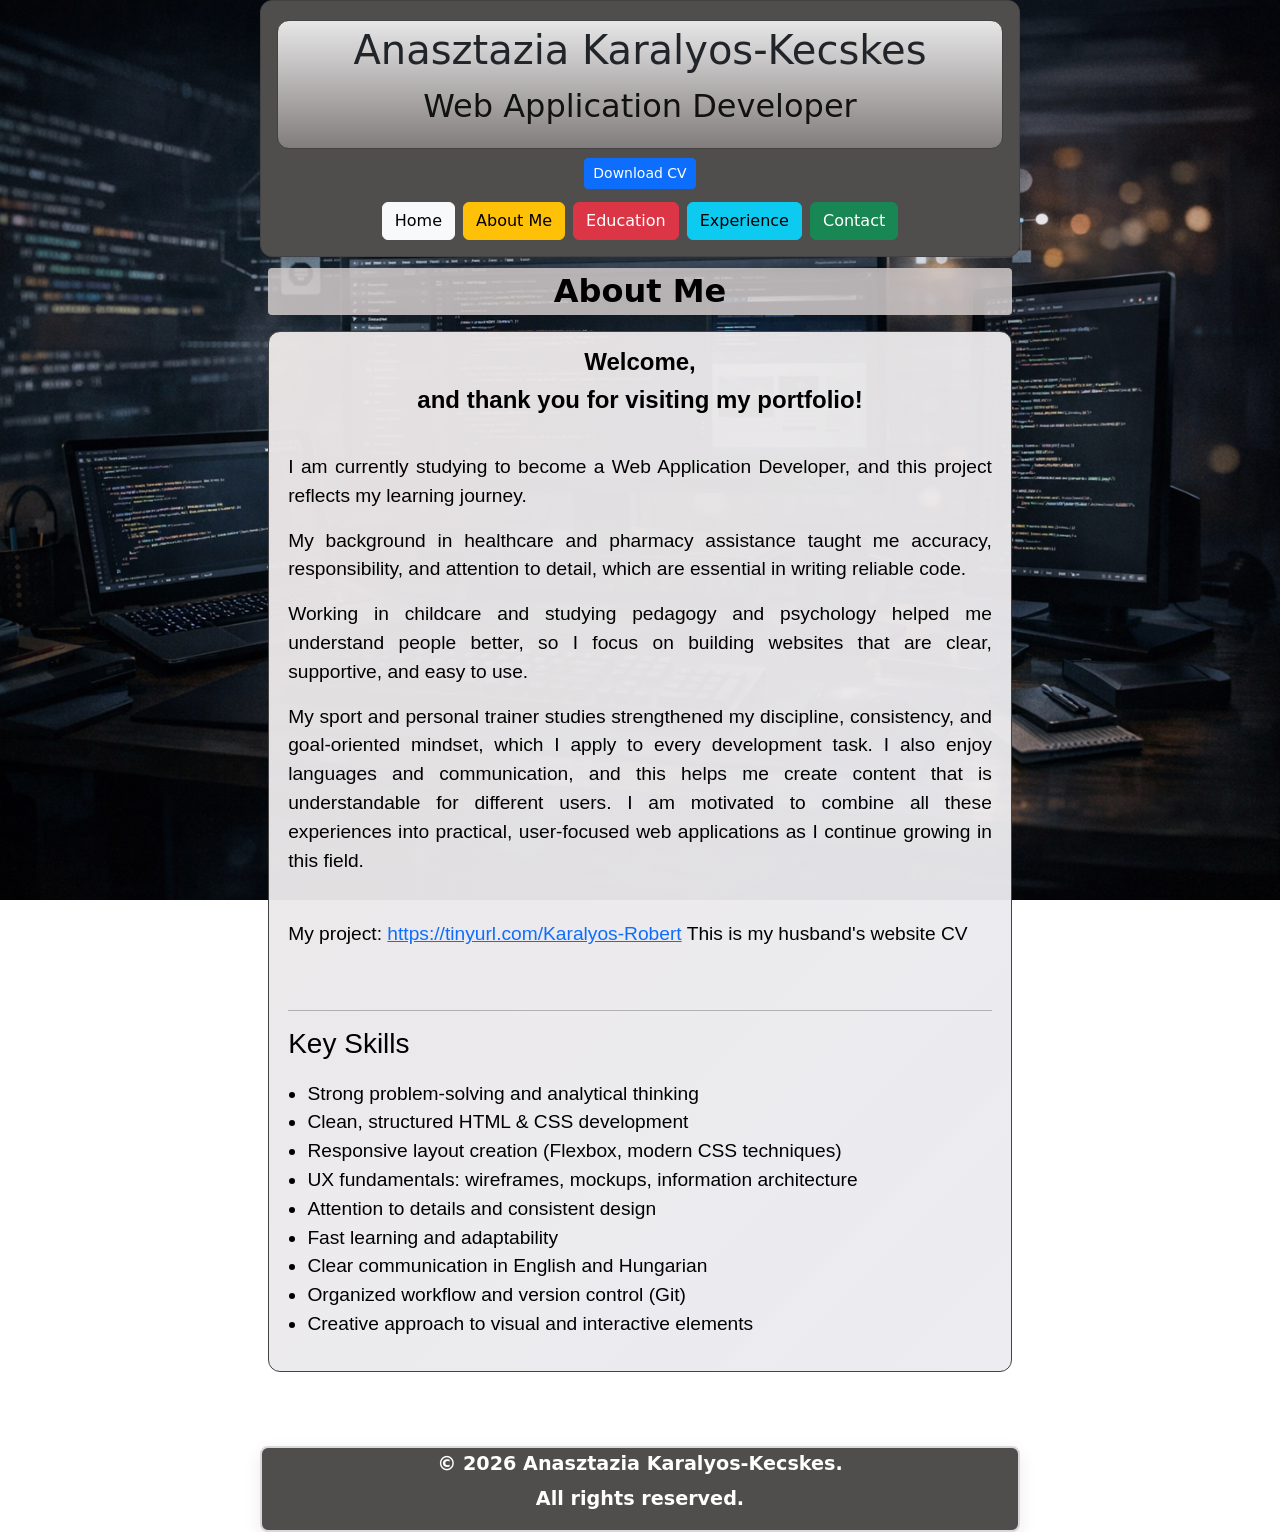
==== commit 59f459e0: "fix spelling mistake" ====
--- a/about_me.html
+++ b/about_me.html
@@ -34,7 +34,7 @@
         Download CV</a>
 </div>
 
-    <!-- Navigation -->
+    <!-- Navigation bootstrap-->
     <nav class="site-nav" aria-label="Main navigation">
         <a class="btn btn-light" href="index.html" role="button" aria-label="Go to Home page">Home</a>
         <a class="btn btn-warning" href="about_me.html" role="button" aria-label="Go to About Me page">About Me</a>
@@ -70,7 +70,7 @@
                 <li>Clean, structured HTML & CSS development</li>
                 <li>Responsive layout creation (Flexbox, modern CSS techniques)</li>
                 <li>UX fundamentals: wireframes, mockups, information architecture</li>
-                <li>Attention to detail and consistent design</li>  
+                <li>Attention to details and consistent design</li>  
                 <li>Fast learning and adaptability</li> 
                 <li>Clear communication in English and Hungarian</li>
                 <li>Organized workflow and version control (Git)</li>
